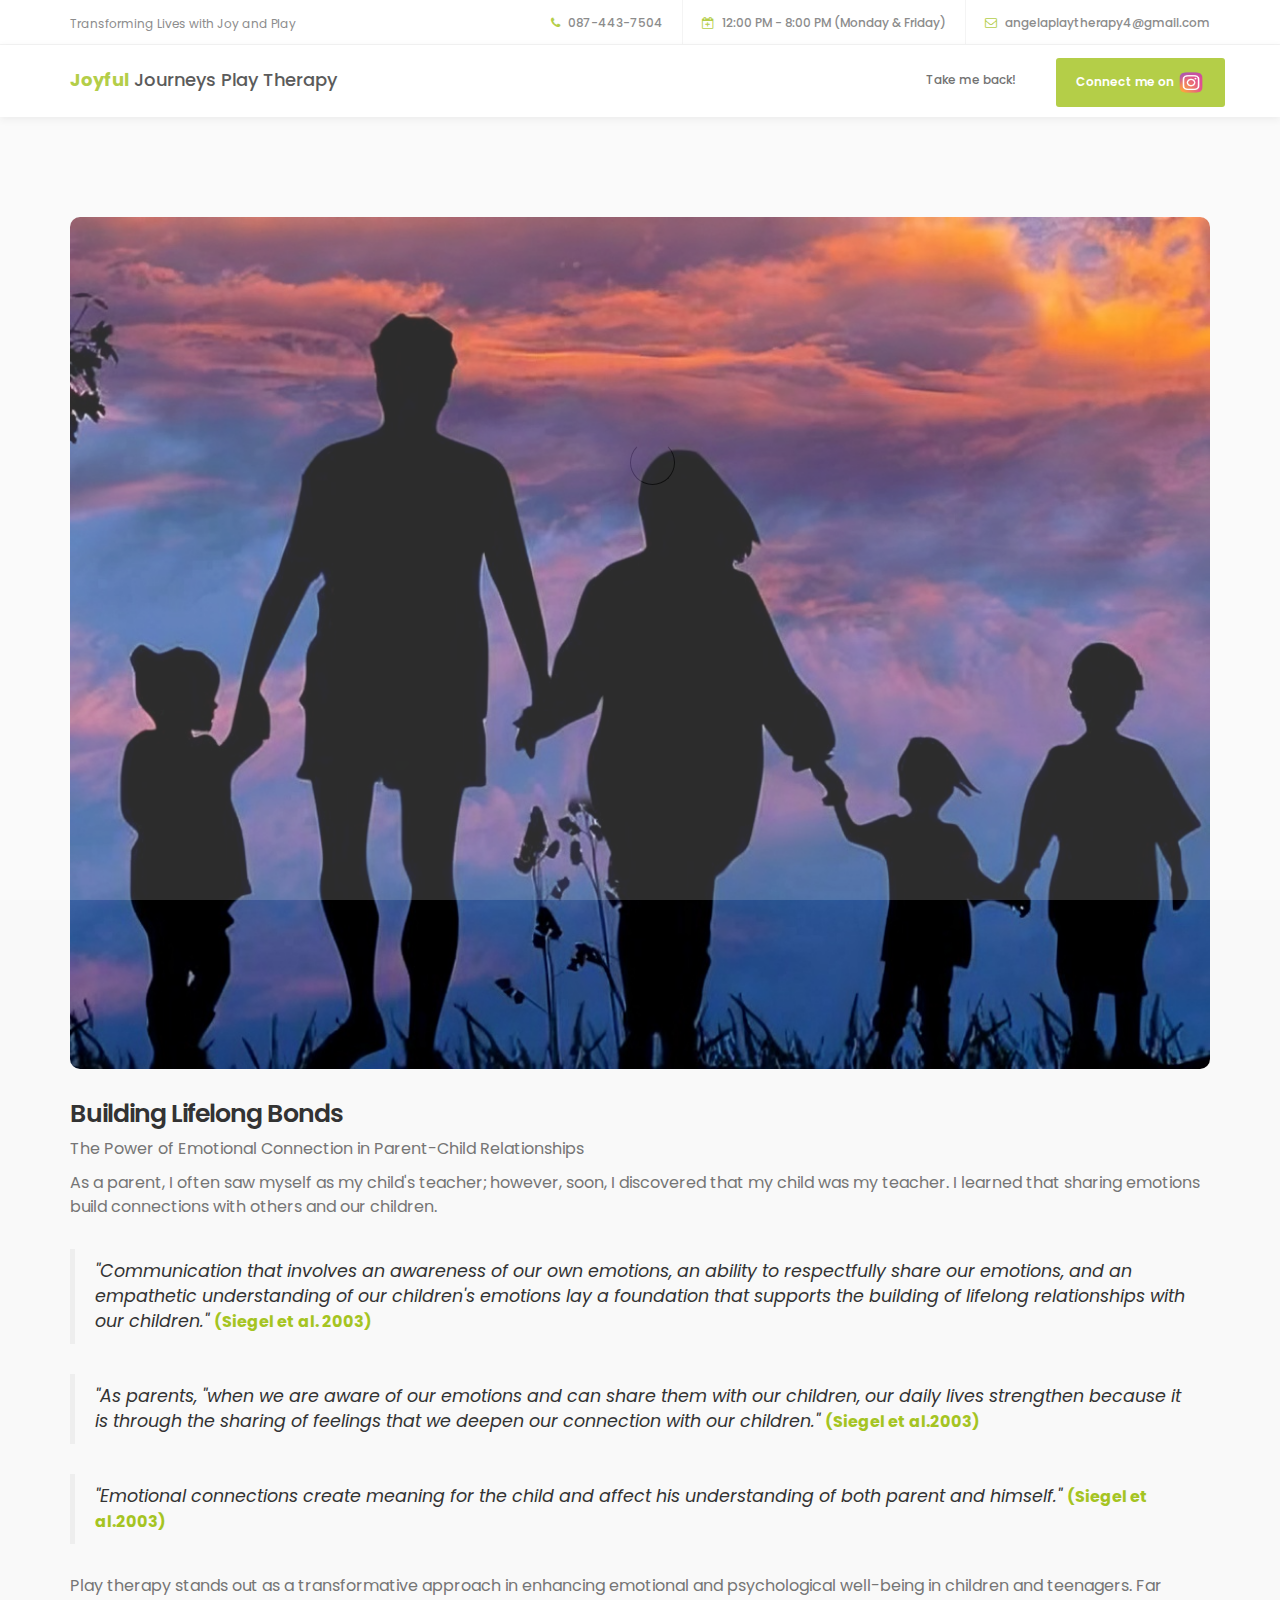
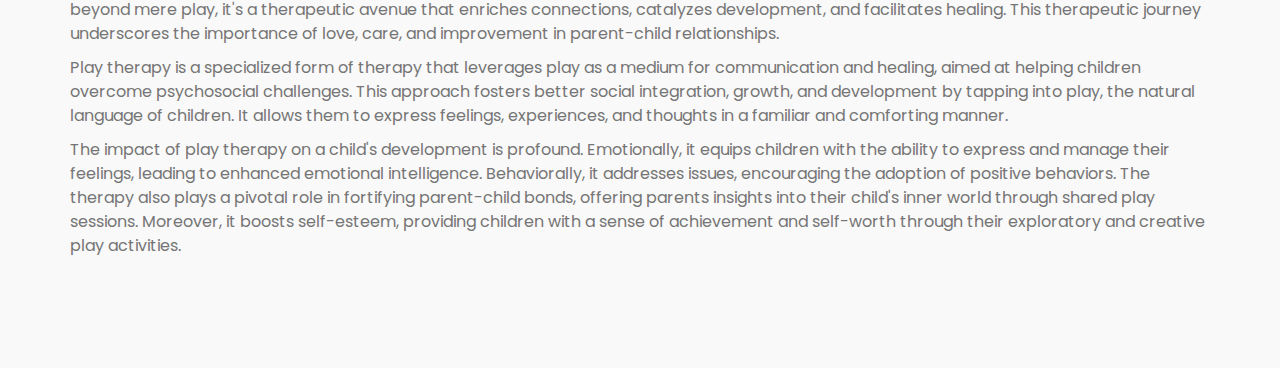
==== Building-Lifelong-Bonds.html @ b5adf76f "Update title and add Instagram link" ====
<!DOCTYPE html>
<html lang="en">

<head>

     <title>Joyful Journeys Play Therapy</title>
     <!--

Template 2098 Health

http://www.tooplate.com/view/2098-health

-->
     <meta charset="UTF-8">
     <meta http-equiv="X-UA-Compatible" content="IE=Edge">
     <meta name="description" content="">
     <meta name="keywords" content="">
     <meta name="author" content="Tooplate">
     <meta name="viewport" content="width=device-width, initial-scale=1, maximum-scale=1">

     <link rel="stylesheet" href="css/bootstrap.min.css">
     <link rel="stylesheet" href="css/magnific-popup.css">

     <link rel="stylesheet" href="css/font-awesome.min.css">
     <link rel="stylesheet" href="css/animate.css">

     <link rel="stylesheet" href="css/owl.carousel.css">
     <link rel="stylesheet" href="css/owl.theme.default.min.css">

     <!-- MAIN CSS -->
     <link rel="stylesheet" href="css/tooplate-style.css">

</head>

<body id="top" data-spy="scroll" data-target=".navbar-collapse" data-offset="50">

     <!-- PRE LOADER -->
     <section class="preloader">
          <div class="spinner">

               <span class="spinner-rotate"></span>

          </div>
     </section>


     <!-- HEADER -->
     <header>
          <div class="container">
               <div class="row">

                    <div class="col-md-4 col-sm-5">
                         <p>Transforming Lives with Joy and Play</p>
                    </div>

                    <div class="col-md-8 col-sm-7 text-align-right">
                         <span class="phone-icon"><i class="fa fa-phone"></i> 087-443-7504</span>
                         <span class="date-icon"><i class="fa fa-calendar-plus-o"></i> 12:00 PM - 8:00 PM
                              (Monday & Friday)</span>
                         <span class="email-icon"><i class="fa fa-envelope-o"></i> <a
                                   href="#">angelaplaytherapy4@gmail.com</a></span>
                    </div>

               </div>
          </div>
     </header>


     <!-- MENU -->
     <section class="navbar navbar-default navbar-static-top" role="navigation">
          <div class="container">

               <div class="navbar-header">
                    <button class="navbar-toggle" data-toggle="collapse" data-target=".navbar-collapse">
                         <span class="icon icon-bar"></span>
                         <span class="icon icon-bar"></span>
                         <span class="icon icon-bar"></span>
                    </button>

                    <!-- lOGO TEXT HERE -->
                    <a href="index.html" class="navbar-brand"><b style="color: #A5C422;">Joyful</b> Journeys Play
                         Therapy</a>
                    <!-- <img src="images/logo.png" alt="logo" style="width: 211px; height: 109px;"> -->
               </div>

               <!-- MENU LINKS -->
               <div class="collapse navbar-collapse">
                    <ul class="nav navbar-nav navbar-right">
                         <li><a href="./index.html" class="smoothScroll">Take me back!</a></li>
                         <li class="appointment-btn"><a href="https://www.instagram.com/angelafoldes4/"
                                   target="_blank">Connect me on <img src="./images/instagram.png"
                                        style="width: 28px; height: 25px;" /></a></li>
                    </ul>
               </div>

          </div>
     </section>



     <!-- NEWS DETAIL -->
     <section id="news-detail" data-stellar-background-ratio="0.5">
          <div class="container">
               <div class="row">

                    <div class="col-md-12 col-sm-12">
                         <!-- NEWS THUMB -->
                         <div class="news-detail-thumb">
                              <div class="news-image">
                                   <img src="images/family.jpeg" class="img-responsive" alt="">
                              </div>
                              <h3>Building Lifelong Bonds</h3>
                              <p style="font-size: 16px;">The Power of Emotional Connection in Parent-Child
                                   Relationships</p>
                              <p style="font-size: 16px;">As a parent, I often saw myself as my child's teacher;
                                   however, soon, I discovered that
                                   my child was my teacher.
                                   I learned that sharing emotions build connections with others and our children. </p>
                              <blockquote> <i>"Communication that involves an awareness of our own emotions, an ability
                                        to
                                        respectfully share our emotions, and an empathetic understanding of our
                                        children's
                                        emotions lay a foundation that supports the building of lifelong relationships
                                        with
                                        our children."</i> <b style="color: #A5C422; font-size: 16px;">(Siegel et al.
                                        2003)</b>
                              </blockquote>
                              <blockquote> <i>"As parents, "when we are aware of our emotions and can share them with
                                        our children, our daily lives strengthen because it is through the sharing of
                                        feelings that we deepen our connection with our children."</i> <b
                                        style="color: #A5C422; font-size: 16px;">(Siegel et al.2003)</b>
                              </blockquote>
                              <blockquote> <i>"Emotional connections create meaning for the child and affect his
                                        understanding of both parent and himself."</i> <b
                                        style="color: #A5C422; font-size: 16px;">(Siegel et al.2003)</b>
                              </blockquote>
                              <p style="font-size: 16px;">Play therapy stands out as a transformative approach in
                                   enhancing emotional and
                                   psychological well-being in children and teenagers. Far beyond mere play, it's a
                                   therapeutic avenue that enriches connections, catalyzes development, and facilitates
                                   healing. This therapeutic journey underscores the importance of love, care, and
                                   improvement in parent-child relationships.</p>
                              <p style="font-size: 16px;">

                                   Play therapy is a specialized form of therapy that leverages play as a medium for
                                   communication and healing, aimed at helping children overcome psychosocial
                                   challenges.
                                   This approach fosters better social integration, growth, and development by tapping
                                   into
                                   play, the natural language of children. It allows them to express feelings,
                                   experiences,
                                   and thoughts in a familiar and comforting manner.
                              </p>
                              <p style="font-size: 16px;">
                                   The impact of play therapy on a child's development is profound. Emotionally, it
                                   equips
                                   children with the ability to express and manage their feelings, leading to enhanced
                                   emotional intelligence. Behaviorally, it addresses issues, encouraging the adoption
                                   of
                                   positive behaviors. The therapy also plays a pivotal role in fortifying parent-child
                                   bonds, offering parents insights into their child's inner world through shared play
                                   sessions. Moreover, it boosts self-esteem, providing children with a sense of
                                   achievement
                                   and self-worth through their exploratory and creative play activities.
                              </p>
                              <!-- <div class="news-social-share">
                                   <h4>Share this article</h4>
                                   <a href="#" class="btn btn-primary"><i class="fa fa-facebook"></i>Facebook</a>
                                   <a href="#" class="btn btn-success"><i class="fa fa-twitter"></i>Twitter</a>
                                   <a href="#" class="btn btn-danger"><i class="fa fa-google-plus"></i>Google+</a>
                              </div> -->
                         </div>
                    </div>


               </div>
          </div>
     </section>





     <!-- SCRIPTS -->
     <script src="js/jquery.js"></script>
     <script src="js/bootstrap.min.js"></script>
     <script src="js/jquery.sticky.js"></script>
     <script src="js/jquery.stellar.min.js"></script>
     <script src="js/jquery.magnific-popup.min.js"></script>
     <script src="js/magnific-popup-options.js"></script>
     <script src="js/wow.min.js"></script>
     <script src="js/smoothscroll.js"></script>
     <script src="js/owl.carousel.min.js"></script>
     <script src="js/custom.js"></script>

</body>

</html>
---- css/tooplate-style.css ----
/*

Template 2098 Health

http://www.tooplate.com/view/2098-health

*/

  @import url('https://fonts.googleapis.com/css?family=Poppins:400,500,600');

  body {
    background: #ffffff;
    font-family: 'Poppins', sans-serif;
    overflow-x: hidden;
  }


  /*---------------------------------------
     TYPOGRAPHY              
  -----------------------------------------*/

  h1,h2,h3,h4,h5,h6 {
    font-weight: 600;
    line-height: inherit;
  }

  h1,h2,h3,h4 {
    letter-spacing: -1px;
  }

  h5 {
    font-weight: 500;
  }

  h1 {
    color: #252525;
    font-size: 5em;
  }

  h2 {
    color: #272727;
    font-size: 3em;
    padding-bottom: 10px;
  }

  h3 {
    font-size: 1.8em;
    line-height: 1.2em;
    margin-bottom: 0;
  }

  h4 {
    color: #454545;
    font-size: 1.8em;
    padding-bottom: 2px;
  }

  h6 {
    letter-spacing: 0;
    font-weight: normal;
  }

  p {
    color: #757575;
    font-size: 14px;
    font-weight: normal;
    line-height: 24px;
  }


  /*---------------------------------------
     GENERAL               
  -----------------------------------------*/

  html{
    -webkit-font-smoothing: antialiased;
  }

  a {
    color: #252525;
    -webkit-transition: 0.5s;
    transition: 0.5s;
    text-decoration: none !important;
  }

  a:hover, a:active, a:focus {
    color: #a5c422;
    outline: none;
  }

  ::-webkit-scrollbar{
    width: 8px;
    height: 8px;
  }

  ::-webkit-scrollbar-thumb {
    cursor: pointer;
    background: #000000;
  }

  .section-title {
    padding-bottom: 20px;
  }

  .section-title h2 {
    margin-top: 0;
  }

  .section-btn {
    background: #a5c422;
    border: 0;
    border-radius: 3px;
    color: #ffffff;
    font-size: inherit;
    font-weight: 500;
    padding: 14px 20px;
    transition: transform 0.1s ease-in;
    transform: translateX(0);
  }

  .section-btn:hover {
    transform: translateY(-5px);
  }

  .text-align-right {
    text-align: right;
  }

  .text-align-center {
    text-align: center;
  }

  .border-top {
    border-top: 1px solid #f2f2f2;
    margin-top: 4em;
    padding-top: 2.5em;
  }

  .btn-gray {
    background: #393939;
  }

  .btn-blue {
    background: #4267b2;
  }

  .news-thumb {
    background: #ffffff;
    border-radius: 10px;
  }
  .news-thumb img {
    border-radius: 10px 10px 0 0;
  }

  .news-info {
    padding: 30px;
    text-align: left;
  }
  .news-info span {
    display: block;
    letter-spacing: 0.5px;
  }
  .news-info h3 {
    margin-top: 10px;
    margin-bottom: 10px;
  }

  .author {
    border-top: 1px solid #f0f0f0;
    padding-top: 1.5em;
    margin-top: 2em;
  }
  .author img,
  .author .author-info {
    display: inline-block;
    vertical-align: top;
  }
  .author-info h5 {
    margin-bottom: 0;
  }
  .author img {
    border-radius: 100%;
    width: 50px;
    height: 50px;
    margin-right: 10px;
  }


  #about, #team, #news,
  #news-detail {
    position: relative;
    padding-top: 100px;
    padding-bottom: 100px;
  }

  #news, #service {
    text-align: center;
  }

  #google-map {
    line-height: 0;
    margin: 0;
    padding: 0;
  }


  /*---------------------------------------
       PRE LOADER              
  -----------------------------------------*/

  .preloader {
    position: fixed;
    top: 0;
    left: 0;
    width: 100%;
    height: 100%;
    z-index: 99999;
    display: flex;
    flex-flow: row nowrap;
    justify-content: center;
    align-items: center;
    background: none repeat scroll 0 0 #ffffff;
  }

  .spinner {
    border: 1px solid transparent;
    border-radius: 3px;
    position: relative;
  }

  .spinner:before {
    content: '';
    box-sizing: border-box;
    position: absolute;
    top: 50%;
    left: 50%;
    width: 45px;
    height: 45px;
    margin-top: -10px;
    margin-left: -10px;
    border-radius: 50%;
    border: 1px solid #575757;
    border-top-color: #ffffff;
    animation: spinner .9s linear infinite;
  }

  @-webkit-@keyframes spinner {
    to {transform: rotate(360deg);}
  }

  @keyframes spinner {
    to {transform: rotate(360deg);}
  }



  /*---------------------------------------
      MENU              
  -----------------------------------------*/

  header {
    background: #ffffff;
    border-bottom: 1px solid #f2f2f2;
    display: flex;
    height: 45px;
  }

  header .col-md-8 {
    padding-right: 0;
  }

  header p,
  header span {
    font-size: 12px;
    line-height: 24px;
    padding-top: 12px;
  }

  header a,
  header span {
    color: #747474;
  }

  header span {
    font-weight: 500;
    display: inline-block;
    padding: 11px 15px;
  }

  header span.date-icon {
    border-left: 1px solid #f2f2f2;
    border-right: 1px solid #f2f2f2;
    padding-right: 19px;
    padding-left: 19px;
  }

  header span i {
    color: #a5c422;
    margin-right: 5px;
  }



  /*---------------------------------------
      MENU              
  -----------------------------------------*/

  .navbar-default {
    background: #ffffff;
    box-shadow: 0 2px 8px rgba(0,0,0,.075);
    border: none;
    margin-bottom: 0;
    padding: 10px;
  }

  .navbar-default .navbar-brand {
    color: #393939;
    font-weight: 500;
  }

  .navbar-default .navbar-brand .fa {
    color: #a5c422;
  }

  .navbar-default .navbar-nav li.appointment-btn {
    margin: 3px 0 0 20px;
  }

  .navbar-default .navbar-nav li.appointment-btn a {
    background: #a5c422;
    border-radius: 3px;
    color: #ffffff;
    font-weight: 600;
    padding-top: 12px;
    padding-bottom: 12px;
  }

  .navbar-default .navbar-nav li.appointment-btn a:hover {
    background: #4267b2;
    color: #ffffff !important;
  }

  .navbar-default .navbar-nav li a {
    color: #555555;
    font-size: 12px;
    font-weight: 500;
    padding-right: 20px;
    padding-left: 20px;
    -webkit-transition: all ease-in-out 0.4s;
    transition: all ease-in-out 0.4s;
  }

  .navbar-default .navbar-nav > li a:hover {
    color: #393939 !important;
  }

  .navbar-default .navbar-nav > li > a:hover,
  .navbar-default .navbar-nav > li > a:focus {
    color: #555555;
    background-color: transparent;
  }

  .navbar-default .navbar-nav > .active > a,
  .navbar-default .navbar-nav > .active > a:hover,
  .navbar-default .navbar-nav > .active > a:focus {
    color: #393939;
    background-color: transparent;
  }

  .navbar-default .navbar-toggle {
    border: none;
    padding-top: 10px;
  }

  .navbar-default .navbar-toggle .icon-bar {
    background: #393939;
    border-color: transparent;
  }

  .navbar-default .navbar-toggle:hover,
  .navbar-default .navbar-toggle:focus { 
    background-color: transparent;
  }



  /*---------------------------------------
      HOME              
  -----------------------------------------*/

  #home h1 {
    color: #ffffff;
    padding-bottom: 10px;
    margin-top: 0;
  }

  #home h3 {
    color: #ffffff;
    font-size: 14px;
    font-weight: normal;
    line-height: inherit;
    letter-spacing: 3px;
    text-transform: uppercase;
    margin: 0;
  }

  .slider .container {
    width: 100%;
  }

  .slider .owl-dots {
      position: absolute;
      top: 575px;
      width: 100%;
      justify-content: center;
  }

  .owl-theme .owl-dots .owl-dot span {
    width: 8px;
    height: 8px;
    margin: 5px 7px;
    border: 2px solid #d9d9d9;
    background: transparent;
    display: block;
    -webkit-backface-visibility: visible;
    transition: opacity 200ms ease;
    border-radius: 30px;
  }

  .owl-theme .owl-dots .owl-dot.active span, .owl-theme .owl-dots .owl-dot:hover span {
    background-color: #ffffff;
    border-color: transparent;
  }

  .slider .caption {
    display: flex;
    justify-content: center;
    flex-direction: column;
    text-align: center;
    background-color: rgba(20,20,20,0.2);
    height: 100%;
    color: #fff;
    cursor: e-resize;
  }

  .slider .item {
    background-position: inherit;
    background-repeat: no-repeat;
    background-attachment: local;
    background-size: cover;
    height: 650px;
  }

  .slider .item-first {
    background-image: url(../images/slider1.jpg);
  }

  .slider .item-second {
    background-image: url(../images/slider2.jpg);
  }

  .slider .item-third {
    background-image: url(../images/slider3.jpg);
  }


  /*---------------------------------------
      ABOUT              
  -----------------------------------------*/

  #about {
    background: url('../images/about-bg.jpg') no-repeat top center;
    background-size: cover;
    padding-top: 150px;
    padding-bottom: 150px;
  }

  #referral {
    padding-top: 150px;
    padding-bottom: 150px;
  }

  .profile img,
  .profile figcaption {
    display: inline-block;
    vertical-align: top;
    margin-top: 1em;
  }
  .profile img {
    border-radius: 100%;
    width: 65px;
    height: 65px;
    margin-right: 1em;
  }
  .profile figcaption h3 {
    margin-top: 0;
  }

  #about h6 {
    color: #858585;
    margin: 0;
  }



  /*---------------------------------------
      TEAM MEMBERS              
  -----------------------------------------*/

  .team-thumb {
    background-color: #f9f9f9;
    border-radius: 0 0 10px 10px;
    position: relative;
    overflow: hidden;
    cursor: pointer;
  }

  .team-info {
    padding: 20px 30px 0 30px;
  }

  .team-contact-info {
    border-top: 1px solid #e9e9e9;
    padding-top: 1.2em;
    margin-top: 1.5em;
  }

  .team-contact-info .fa {
    margin-right: 5px;
    display: inline-block;
  }

  .team-contact-info p {
    margin-bottom: 2px;
  }

  .team-contact-info a {
    color: #757575;
  }

  .team-thumb .social-icon li {
    font-weight: 500;
  }

  .team-thumb .social-icon li a {
    background: #ffffff;
    border-radius: 100%;
    font-size: 20px;
    width: 50px;
    height: 50px;
    line-height: 50px;
    margin: 0 2px 0 2px;
  }

  .team-thumb .social-icon {
    opacity: 0;
    transform: translateY(100%);
    transition: 0.5s 0.2s;
    text-align: center;
    position: relative;
    top: 0;
  }

  .team-thumb:hover .social-icon {
    opacity: 1;
    transition-delay: 0.3s;
    transform: translateY(0px);
    top: -22em;
  }



  /*---------------------------------------
     SERVICE              
  -----------------------------------------*/

  #service {
    background: #a5c422;
  }

  #service h2,
  #service h4 {
    color: #ffffff;
  }

  #service p {
    color: #d9d9d9;
  }

  #service .service-thumb {
    padding: 0 22px;
  }

  #service .fa {
    font-size: 50px;
    margin-bottom: 10px;
    background: #ffffff;
    color: #a5c422;
    width: 120px;
    height: 120px;
    line-height: 120px;
    border-radius: 100%;
  }


  /*---------------------------------------
      NEWS             
  -----------------------------------------*/

  #news, #news-detail {
    background: #f9f9f9;
  }

  #news-detail blockquote {
    margin: 30px 0;
  }

  .news-detail-thumb .news-image img {
    border-radius: 10px;
  }

  .news-detail-thumb h3 {
    margin-bottom: 8px;
  }

  .news-image {
    margin-bottom: 30px;
    position: relative;
  }

  .news-image img {
    width: 100%;
  }

  .news-detail-thumb ul {
    margin: 32px 12px 22px 0px;
  }

  .news-detail-thumb ul li {
    list-style: circle;
    font-weight: normal;
    padding: 6px 12px 6px 0px;
  }

  .news-sidebar {
    margin-top: 16px;
  }

  .news-social-share {
    text-align: center;
    padding-top: 22px;
  }

  .news-social-share .btn {
    border-radius: 100px;
    border: none;
    font-size: 10px;
    font-weight: 600;
    margin: 2px 6px;
    padding: 8px 14px;
  }

  .news-social-share .btn-primary {
    background: #3b5998;
  }

  .news-social-share .btn-success {
    background: #1da1f2;
  }

  .news-social-share .btn-danger {
    background: #dd4b39;
  }

  .news-social-share a .fa {
    padding-right: 4px;
  }

  .recent-post {
    padding-top: 2px;
    padding-bottom: 18px;
  }

  .recent-post .media img {
    border-radius: 100%;
    width: 80px;
    height: 80px;
    margin-right: 5px;
  }

  .recent-post .media-heading {
    font-size: 16px;
    font-weight: 500;
    line-height: inherit;
    margin-top: 5px;
  }

  .news-categories {
    margin-top: 8px;
  }

  .news-categories li a {
    color: #2b2b2b;
  }

  .news-ads {
    background: #ffffff;
    border-right: 4px solid #2b2b2b;
    padding: 42px;
    text-align: center;
    margin: 26px 0 26px 0;
  }

  .news-ads.sidebar-ads {
    border-left: 4px solid #2b2b2b;
    border-right: 0px;
  }

  .news-ads h4 {
    font-size: 18px;
  }

  .news-tags h4 {
    padding-bottom: 6px;
  }

  .news-categories li,
  .news-tags li {
    list-style: none;
    display: inline-block;
    margin: 4px;
  }

  .news-tags li a {
    background: #393939;
    border-radius: 50px;
    color: #ffffff;
    display: inline-block;
    font-size: 12px;
    font-weight: 500;
    text-decoration: none;
    float: left;
    min-width: 30px;
    padding: 6px 12px;
    -webkit-transition: all ease-in-out 0.4s;
    transition: all ease-in-out 0.4s;
  }

  .news-tags li a:hover {
    background: #4267b2;
  }



  /*---------------------------------------
      APPOINTMENT             
  -----------------------------------------*/

  #appointment {
    padding-top: 100px;
  }

  #appointment label {
    color: #393939;
    font-weight: 500;
  }

  #appointment .form-control {
    background: #f9f9f9;
    border: none;
    border-radius: 3px;
    box-shadow: none;
    font-size: 14px;
    font-weight: normal;
    margin-bottom: 15px;
    transition: all ease-in-out 0.4s;
  }

  #appointment input,
  #appointment select {
    height: 45px;
  }

  #appointment button#cf-submit {
    background: #a5c422;
    color: #ffffff;
    font-weight: 600;
    height: 55px;
  }

  #appointment button#cf-submit:hover {
    background: #393939;
    color: #ffffff;
  }


  /*---------------------------------------
     FOOTER              
  -----------------------------------------*/

  footer {
    padding-top: 80px;
    padding-bottom: 40px;
  }

  footer h4 {
    padding-bottom: 5px;
  }

  footer a {
    color: #757575;
  }

  footer a:hover {
    color: #4267b2;
  }

  .contact-info {
    padding-top: 10px;
  }

  .contact-info .fa {
    background: #393939;
    border-radius: 100%;
    color: #ffffff;
    font-size: 15px;
    width: 35px;
    height: 35px;
    line-height: 35px;
    text-align: center;
    margin-right: 5px;
    margin-bottom: 2px;
  }

  .latest-stories {
    margin-bottom: 20px;
  }

  .stories-image,
  .stories-info {
    display: inline-block;
    vertical-align: top;
  }

  .stories-image img {
    border-radius: 100%;
    width: 65px;
    height: 65px;
  }

  .stories-info {
    margin-left: 15px;
  }

  .stories-info h5 {
    margin-bottom: 2px;
  }

  .stories-info span {
    color: #858585;
    font-size: 12px;
  }

  .opening-hours p {
    line-height: 18px;
  }

  .opening-hours span {
    font-weight: 500;
    display: inline-block;
    padding-left: 10px;
  }

  .copyright-text p,
  .footer-link a {
    color: #858585;
    font-size: 12px;
    font-weight: 500;
  }

  .footer-link a {
    font-size: 12px;
    display: inline-block;
    padding: 0 10px;
    margin-top: 4px;
  }

  .angle-up-btn {
    position: relative;
    bottom: 4em;
    display: block;
  }

  .angle-up-btn a {
    background: #ffffff;
    border: 1px solid #f2f2f2;
    border-radius: 3px;
    font-size: 20px;
    color: #393939;
    display: inline-block;
    text-align: center;
    width: 40px;
    height: 40px;
    line-height: 38px;
    transition: transform 0.1s ease-in;
    transform: translateX(0);
  }

  .angle-up-btn a:hover {
    background: #4267b2;
    color: #ffffff;
    transform: translateY(-5px);
  }


  /*---------------------------------------
     SOCIAL ICON              
  -----------------------------------------*/

  .social-icon {
    position: relative;
    padding: 0;
    margin: 0;
  }

  .social-icon li {
    display: inline-block;
    list-style: none;
  }

  .social-icon li a {
    border-radius: 100px;
    color: #464646;
    font-size: 15px;
    width: 35px;
    height: 35px;
    line-height: 35px;
    text-decoration: none;
    text-align: center;
    transition: all 0.4s ease-in-out;
    position: relative;
  }

  .social-icon li a:hover {
    background: #4267b2;
    color: #ffffff;
  }


  /*---------------------------------------
     RESPONSIVE STYLES              
  -----------------------------------------*/

  @media only screen and (max-width: 1200px) {
    h1 {
      font-size: 4em;
    }
    h2 {
      font-size: 2.5em;
    }
    h3 {
      font-size: 1.5em;
    }

    header {
      height: inherit;
    }
    header span.date-icon {
      border: 0;
      padding-right: 0;
      padding-left: 0;
    }
    header span.email-icon {
      padding-top: 0;
    }

    .navbar-default .navbar-nav li a {
      padding-right: 15px;
      padding-left: 15px;
    }
  }

  @media only screen and (max-width: 992px) {
    .slider .item {
      background-position: center;
    }

    header {
      padding-bottom: 10px;
    }
    header .text-align-right {
      text-align: left;
    }
    header span {
      padding-top: 0;
      padding-left: 0;
      padding-bottom: 0;
    }
  }

  @media only screen and (max-width: 767px) {
    .navbar-default .navbar-collapse, .navbar-default .navbar-form {
      border-color: transparent;
    }
    .navbar-default .navbar-nav li.appointment-btn {
      margin-left: 15px;
    }
    .navbar-default .navbar-nav li a {
      display: inline-block;
      padding-top: 8px;
      padding-bottom: 8px;
    }

    .news-sidebar {
      margin-top: 2em;
    }

    #appointment-form {
      padding-top: 4em;
      padding-bottom: 4em;
    }

    footer {
      padding-top: 60px;
      padding-bottom: 0;
    }
    .footer-thumb {
      padding-bottom: 10px;
    }

    .border-top {
      text-align: center;
    }

    .copyright-text {
      margin-top: 10px;
    }

    .angle-up-btn {
      bottom: 10em;
    }
  }

  @media only screen and (max-width: 639px) {
    h1 {
      font-size: 3em;
      line-height: 1.2em;
    }
    h2 {
      font-size: 2.1em;
    }
    h4 {
      font-size: 1.4em;
    }

    #home h3 {
      font-size: 11px;
      letter-spacing: 1px;
    }

  }
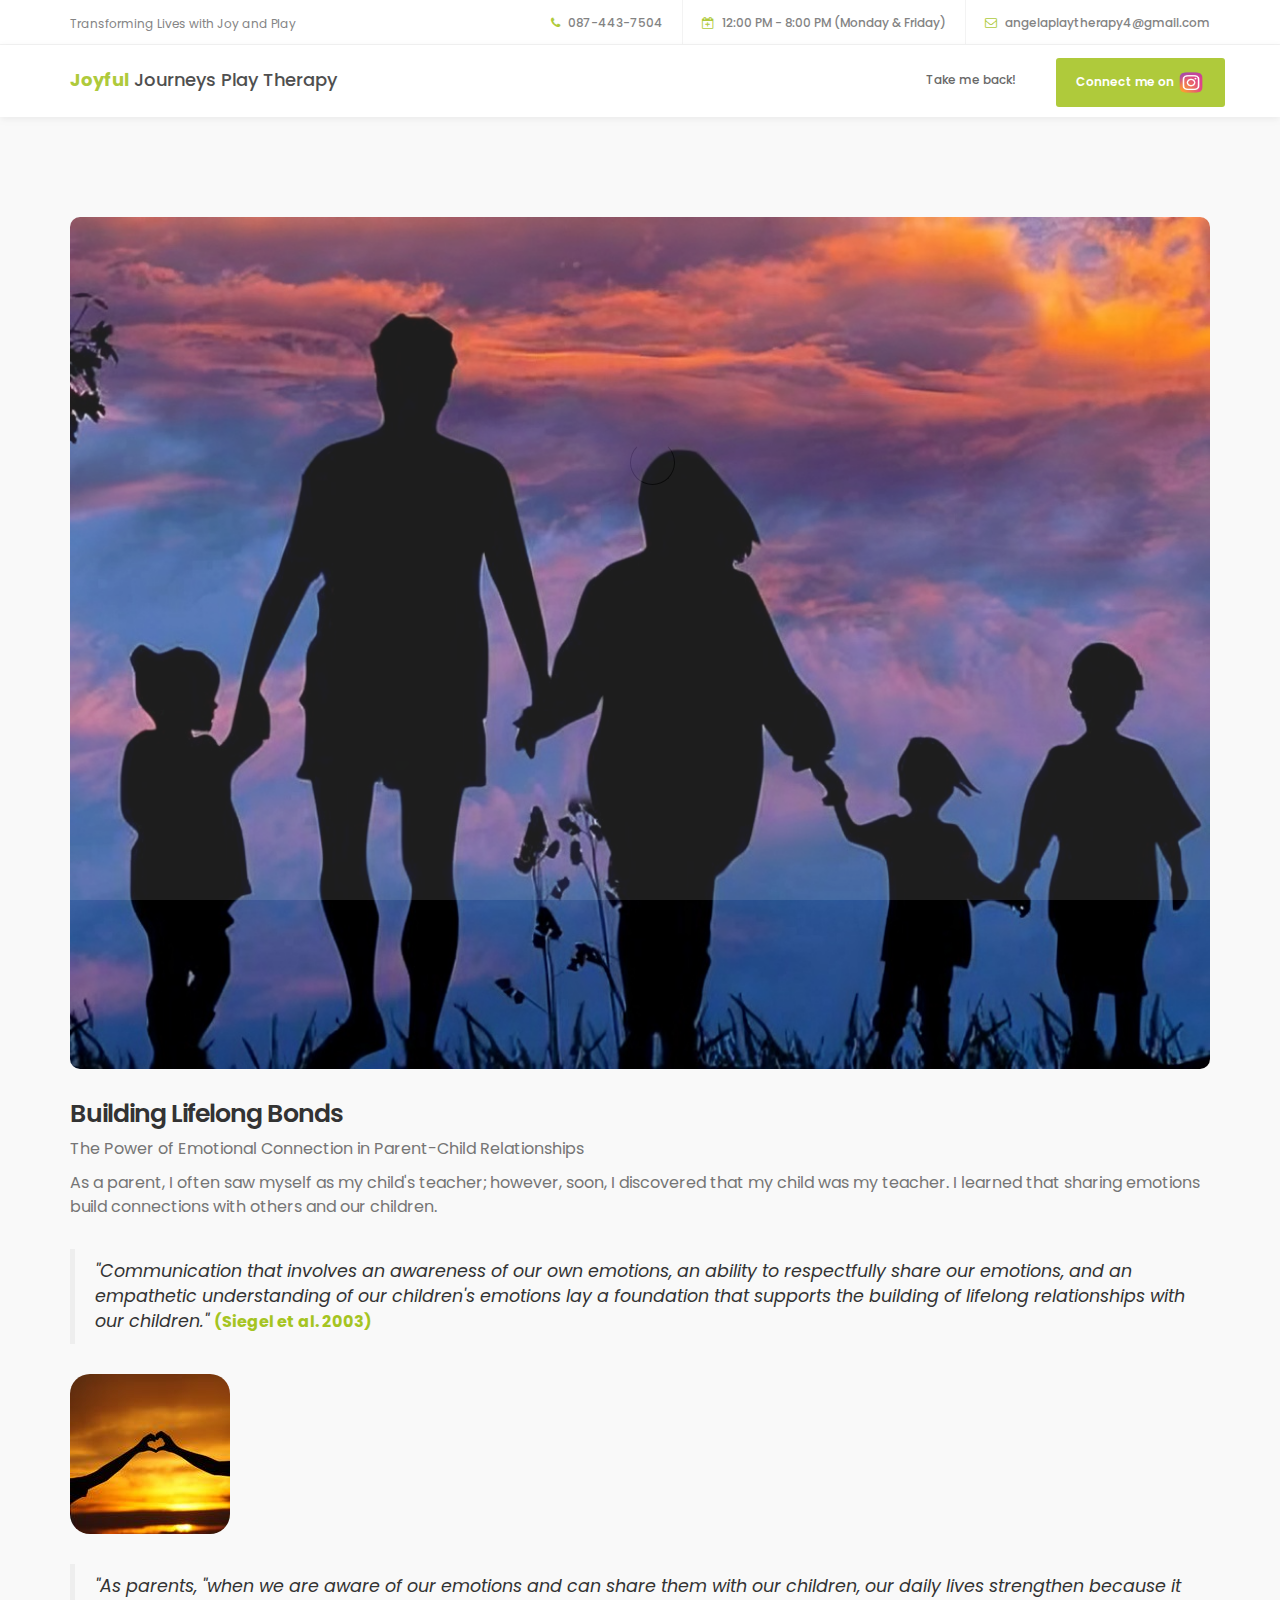
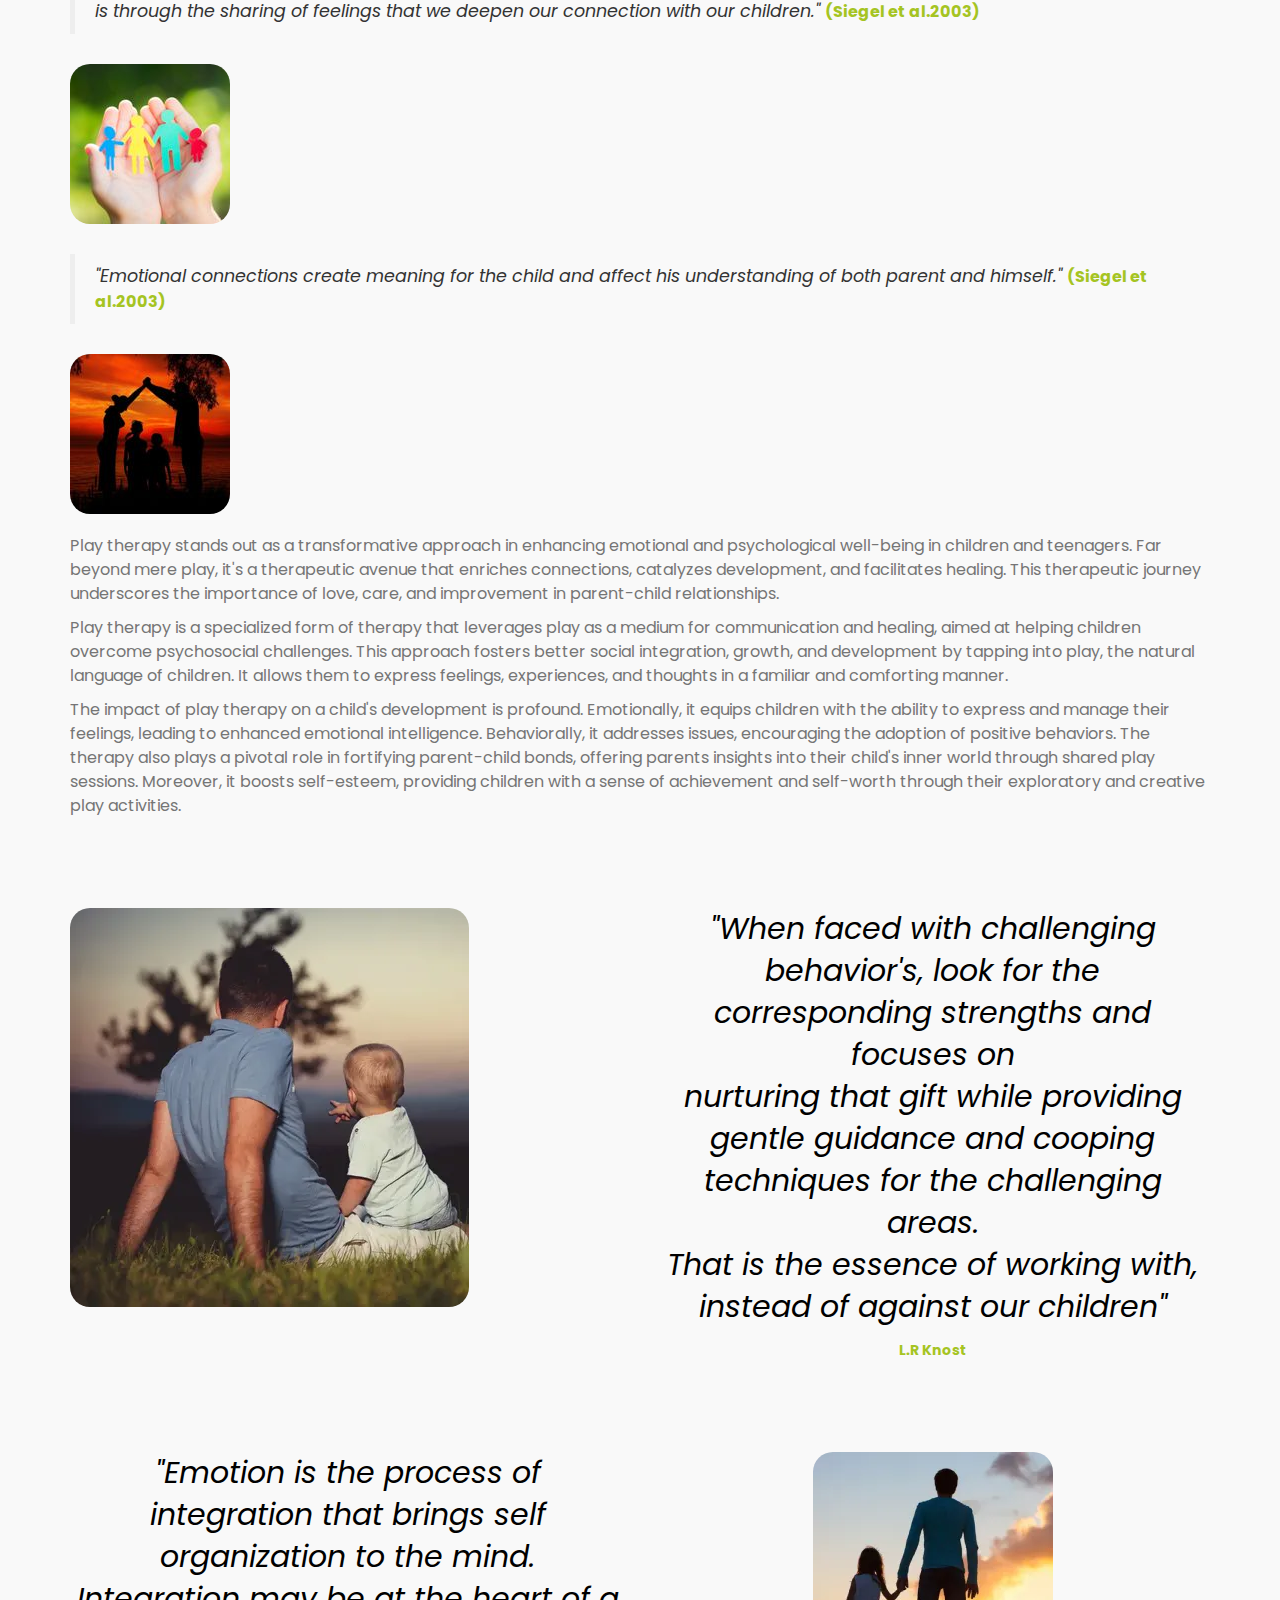
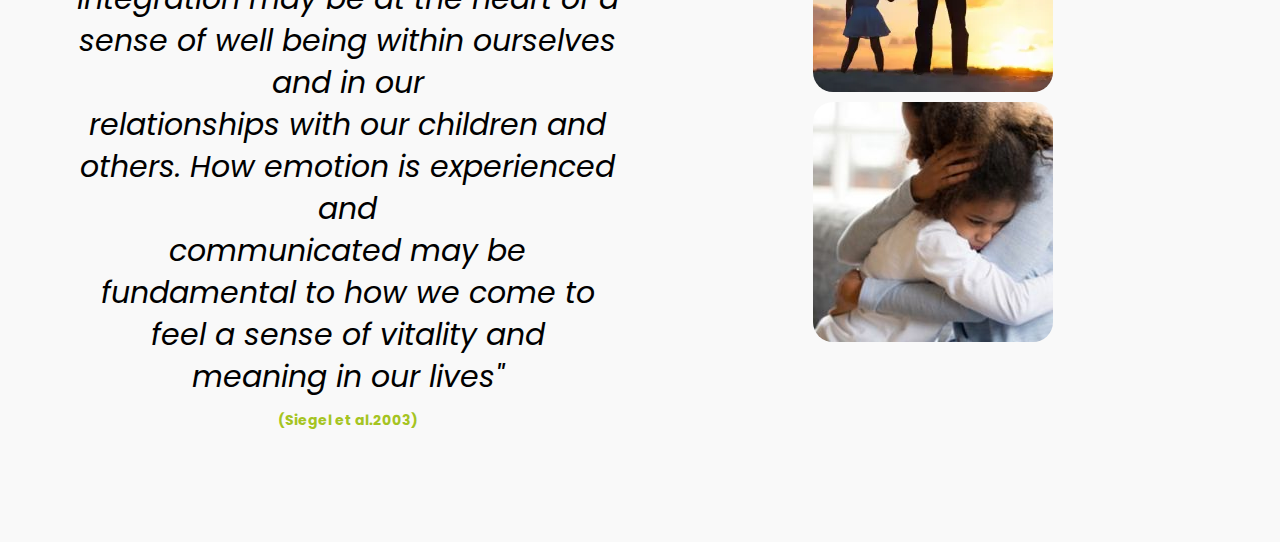
==== commit 20e4071b: "Add background color and images to education section" ====
--- a/Building-Lifelong-Bonds.html
+++ b/Building-Lifelong-Bonds.html
@@ -125,16 +125,22 @@
                                         our children."</i> <b style="color: #A5C422; font-size: 16px;">(Siegel et al.
                                         2003)</b>
                               </blockquote>
+                              <img src="./images/love.jpeg" style="border-radius: 20px;" />
+
                               <blockquote> <i>"As parents, "when we are aware of our emotions and can share them with
                                         our children, our daily lives strengthen because it is through the sharing of
                                         feelings that we deepen our connection with our children."</i> <b
                                         style="color: #A5C422; font-size: 16px;">(Siegel et al.2003)</b>
                               </blockquote>
+                              <img src="./images/hands.jpeg" style="border-radius: 20px;" />
                               <blockquote> <i>"Emotional connections create meaning for the child and affect his
                                         understanding of both parent and himself."</i> <b
                                         style="color: #A5C422; font-size: 16px;">(Siegel et al.2003)</b>
                               </blockquote>
-                              <p style="font-size: 16px;">Play therapy stands out as a transformative approach in
+                              <img src="./images/parents.jpeg" style="border-radius: 20px;" />
+
+                              <p style="font-size: 16px; margin-top: 20px;">Play therapy stands out as a transformative
+                                   approach in
                                    enhancing emotional and
                                    psychological well-being in children and teenagers. Far beyond mere play, it's a
                                    therapeutic avenue that enriches connections, catalyzes development, and facilitates
@@ -163,17 +169,65 @@
                                    achievement
                                    and self-worth through their exploratory and creative play activities.
                               </p>
-                              <!-- <div class="news-social-share">
-                                   <h4>Share this article</h4>
-                                   <a href="#" class="btn btn-primary"><i class="fa fa-facebook"></i>Facebook</a>
-                                   <a href="#" class="btn btn-success"><i class="fa fa-twitter"></i>Twitter</a>
-                                   <a href="#" class="btn btn-danger"><i class="fa fa-google-plus"></i>Google+</a>
-                              </div> -->
                          </div>
                     </div>
 
 
                </div>
+
+               <div class="row" style="margin-top: 80px;">
+                    <div class="col-md-6 col-sm-12">
+                         <img style="border-radius: 20px;" src="./images/baby.webp" />
+                    </div>
+                    <div class="col-md-6 col-sm-12">
+                         <p style="font-size: 30px; line-height: 42px; text-align: center; color: black;">
+                              <i> "When faced with challenging behavior's, look for the corresponding strengths and
+                                   focuses
+                                   on
+                                   <br>
+                                   nurturing that gift while providing gentle guidance and cooping techniques for the
+                                   challenging
+                                   areas.<br>
+
+                                   That is the essence of working with, instead of against our children"<br>
+                              </i>
+                         </p>
+                         <p style="text-align: center;"> <b style="color: #A5C422; text-align: center;"> L.R Knost</b>
+                         </p>
+
+                    </div>
+               </div>
+
+               <div class="row" style="margin-top: 80px;">
+                    <div class="col-md-6 col-sm-12">
+                         <p style="font-size: 30px; line-height: 42px; text-align: center; color: black;">
+                              <i>
+                                   "Emotion is the process of integration that brings self organization to the mind.<br>
+                                   Integration may be at the heart of a sense of well being within ourselves and in
+                                   our<br>
+                                   relationships with our children and others. How emotion is experienced and<br>
+                                   communicated may be fundamental to how we come to feel a sense of vitality and<br>
+                                   meaning in our lives"
+                              </i>
+                         </p>
+                         <p style="text-align: center;"> <b style="color: #A5C422; text-align: center;"> (Siegel et
+                                   al.2003)</b>
+                         </p>
+
+                    </div>
+                    <div class="col-md-6 col-sm-12">
+                         <div class="row">
+                              <div class="col-12" style="text-align: center;">
+                                   <img style="border-radius: 20px;" src="./images/holding_hand.webp" />
+                              </div>
+                              <div class="col-12" style="text-align: center; margin-top: 10px;">
+                                   <img style="border-radius: 20px;" src="./images/hugging.jpeg" />
+                              </div>
+                         </div>
+                    </div>
+
+               </div>
+
           </div>
      </section>
 
--- a/css/tooplate-style.css
+++ b/css/tooplate-style.css
@@ -1060,3 +1060,11 @@
 
   }
 
+
+  #education {
+    background: #f9f9f9;
+  }
+
+  #poem {
+    background: #f9f9f9;
+  }
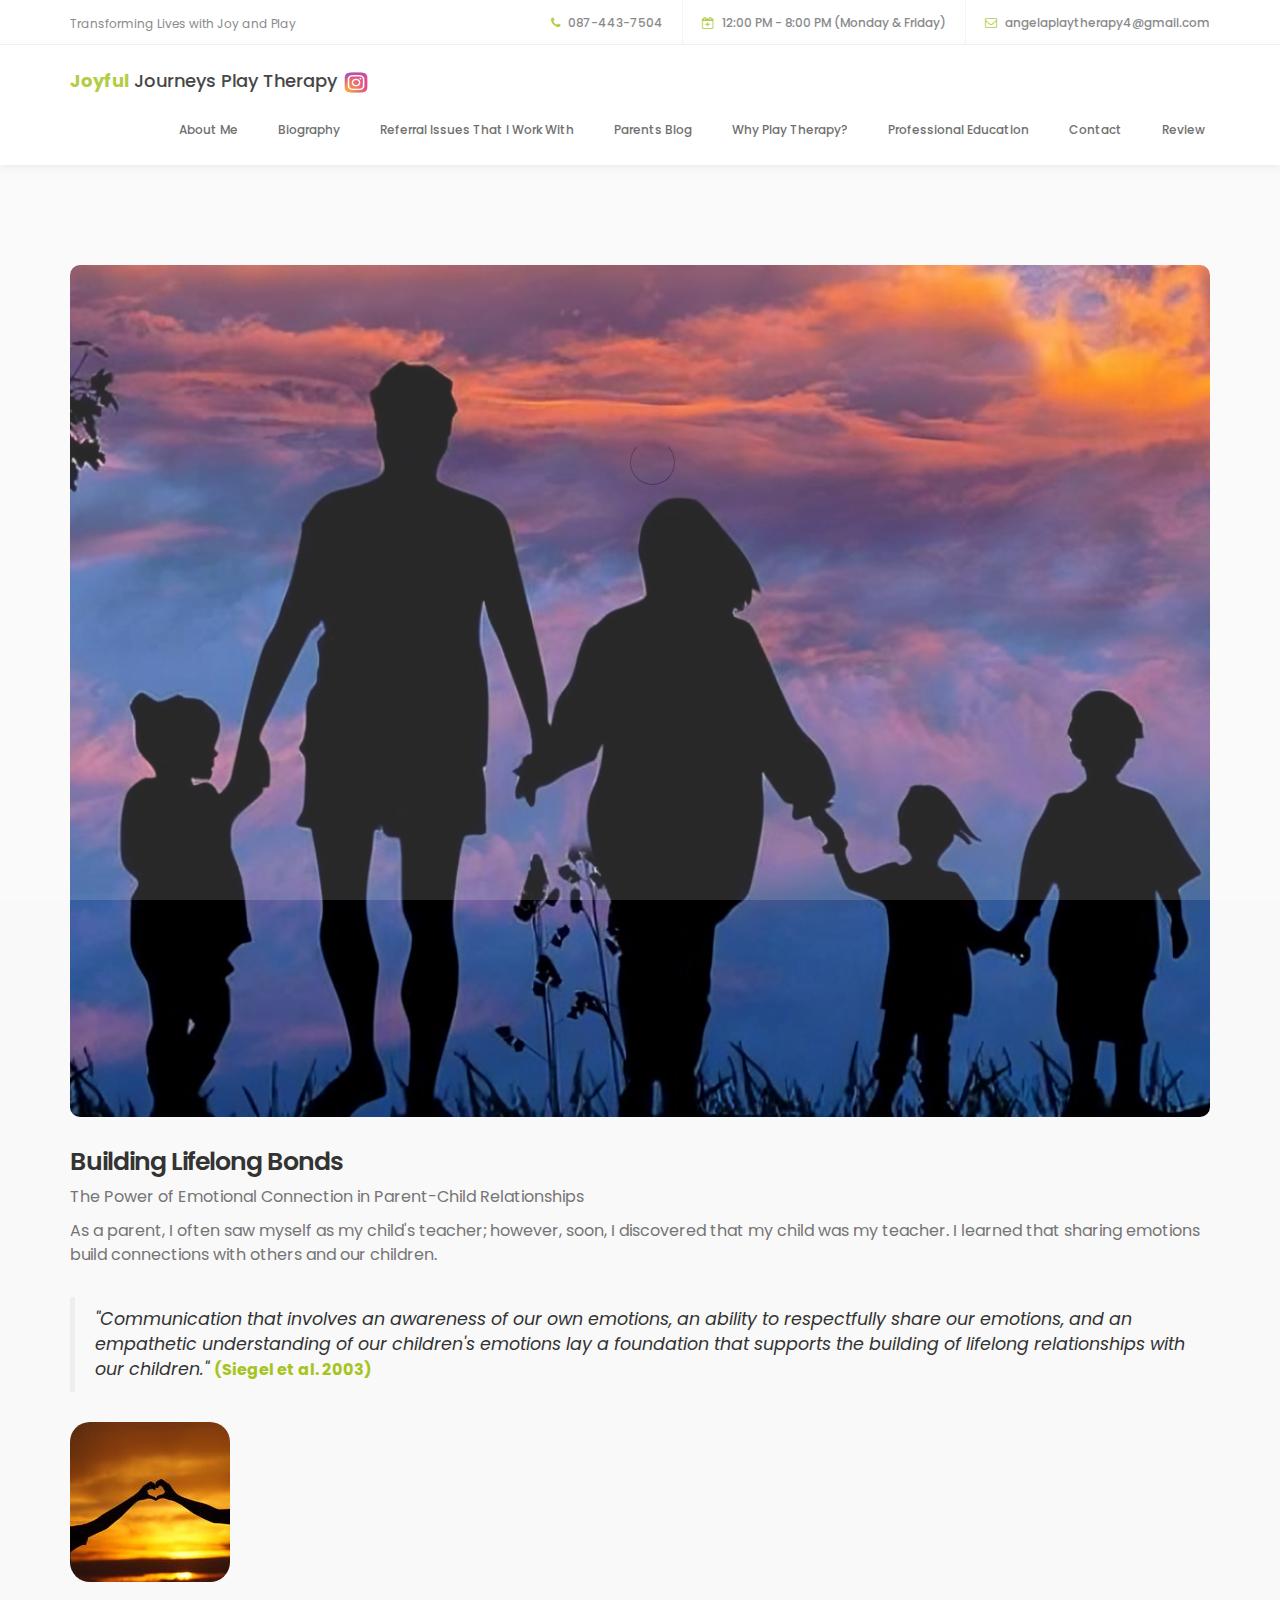
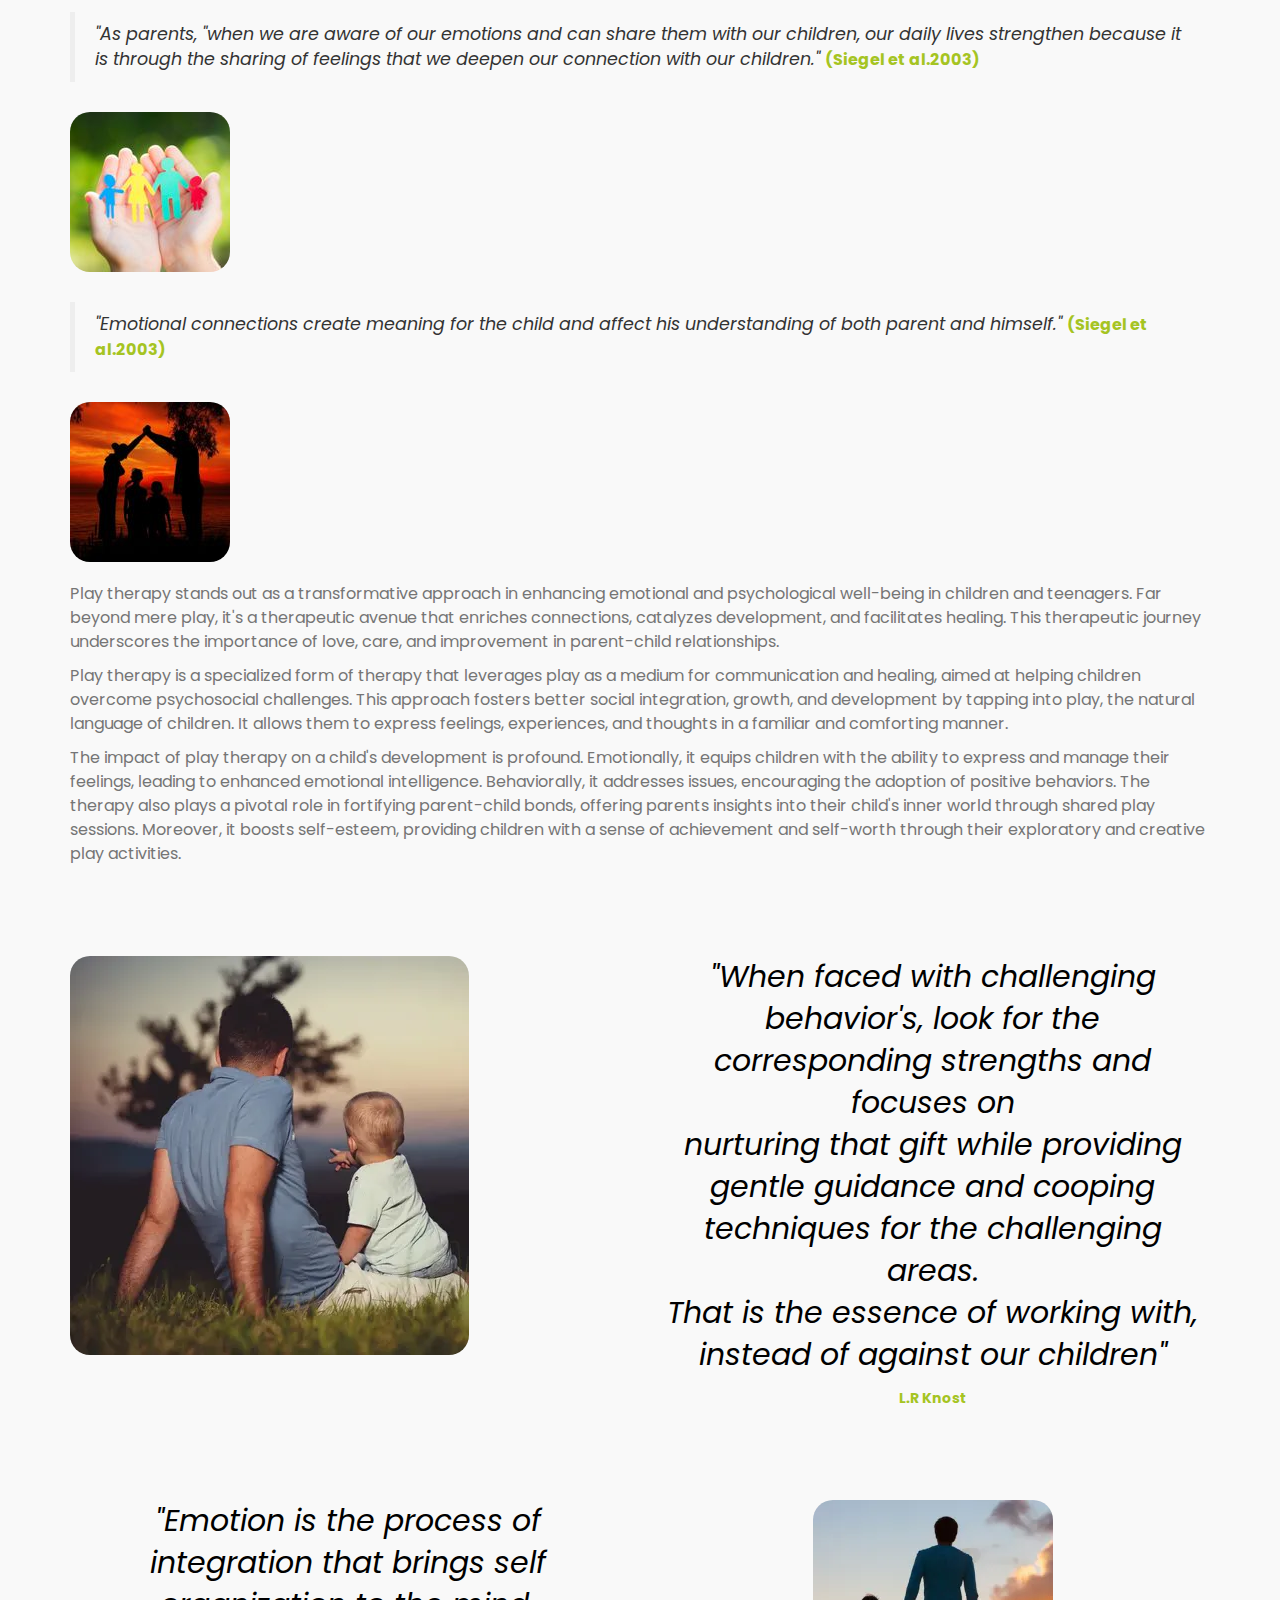
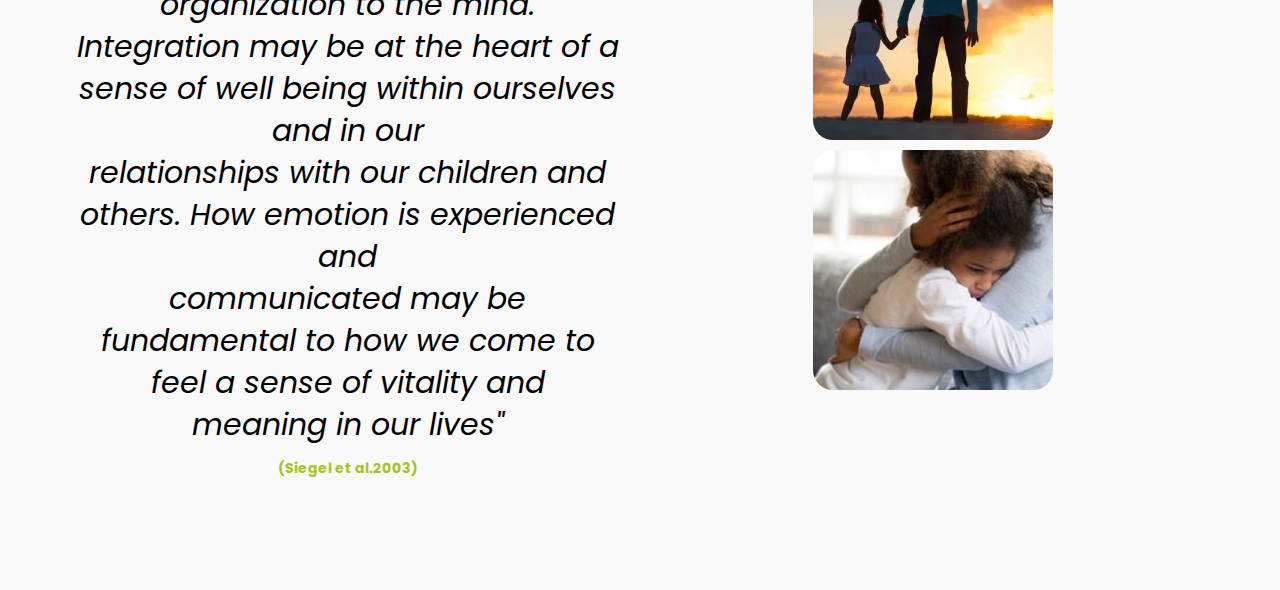
==== commit df6b3535: "Update navigation links, add play therapy section, and improve education section" ====
--- a/Building-Lifelong-Bonds.html
+++ b/Building-Lifelong-Bonds.html
@@ -67,7 +67,8 @@
 
 
      <!-- MENU -->
-     <section class="navbar navbar-default navbar-static-top" role="navigation">
+       <!-- MENU -->
+       <section class="navbar navbar-default navbar-static-top" role="navigation">
           <div class="container">
 
                <div class="navbar-header">
@@ -78,18 +79,28 @@
                     </button>
 
                     <!-- lOGO TEXT HERE -->
-                    <a href="index.html" class="navbar-brand"><b style="color: #A5C422;">Joyful</b> Journeys Play
-                         Therapy</a>
-                    <!-- <img src="images/logo.png" alt="logo" style="width: 211px; height: 109px;"> -->
+                    <div class="navbar-brand">
+
+                         <a href="index.html"><b style="color: #A5C422;">Joyful</b> Journeys Play Therapy
+                              <a href="https://www.instagram.com/angelafoldes4/" target="_blank"><img
+                                        src="./images/instagram.png" style="width: 28px; height: 25px;" /></a>
+                                   </a>
+
+                    </div>
                </div>
 
                <!-- MENU LINKS -->
                <div class="collapse navbar-collapse">
                     <ul class="nav navbar-nav navbar-right">
-                         <li><a href="./index.html" class="smoothScroll">Take me back!</a></li>
-                         <li class="appointment-btn"><a href="https://www.instagram.com/angelafoldes4/"
-                                   target="_blank">Connect me on <img src="./images/instagram.png"
-                                        style="width: 28px; height: 25px;" /></a></li>
+                         <li><a href="#about" class="smoothScroll">About Me</a></li>
+                         <li><a href="#biography" class="smoothScroll">Biography</a></li>
+                         <li><a href="#referral" class="smoothScroll">Referral Issues That I Work With</a></li>
+                         <li><a href="#news" class="smoothScroll">Parents Blog</a></li>
+                         <li><a href="#why" class="smoothScroll">Why Play Therapy?</a></li>
+                         <li><a href="#education" class="smoothScroll">Professional Education</a></li>
+                         <li><a href="#google-map" class="smoothScroll">Contact</a></li>
+                         <li><a href="#google-map" class="smoothScroll">Review</a></li>
+
                     </ul>
                </div>
 
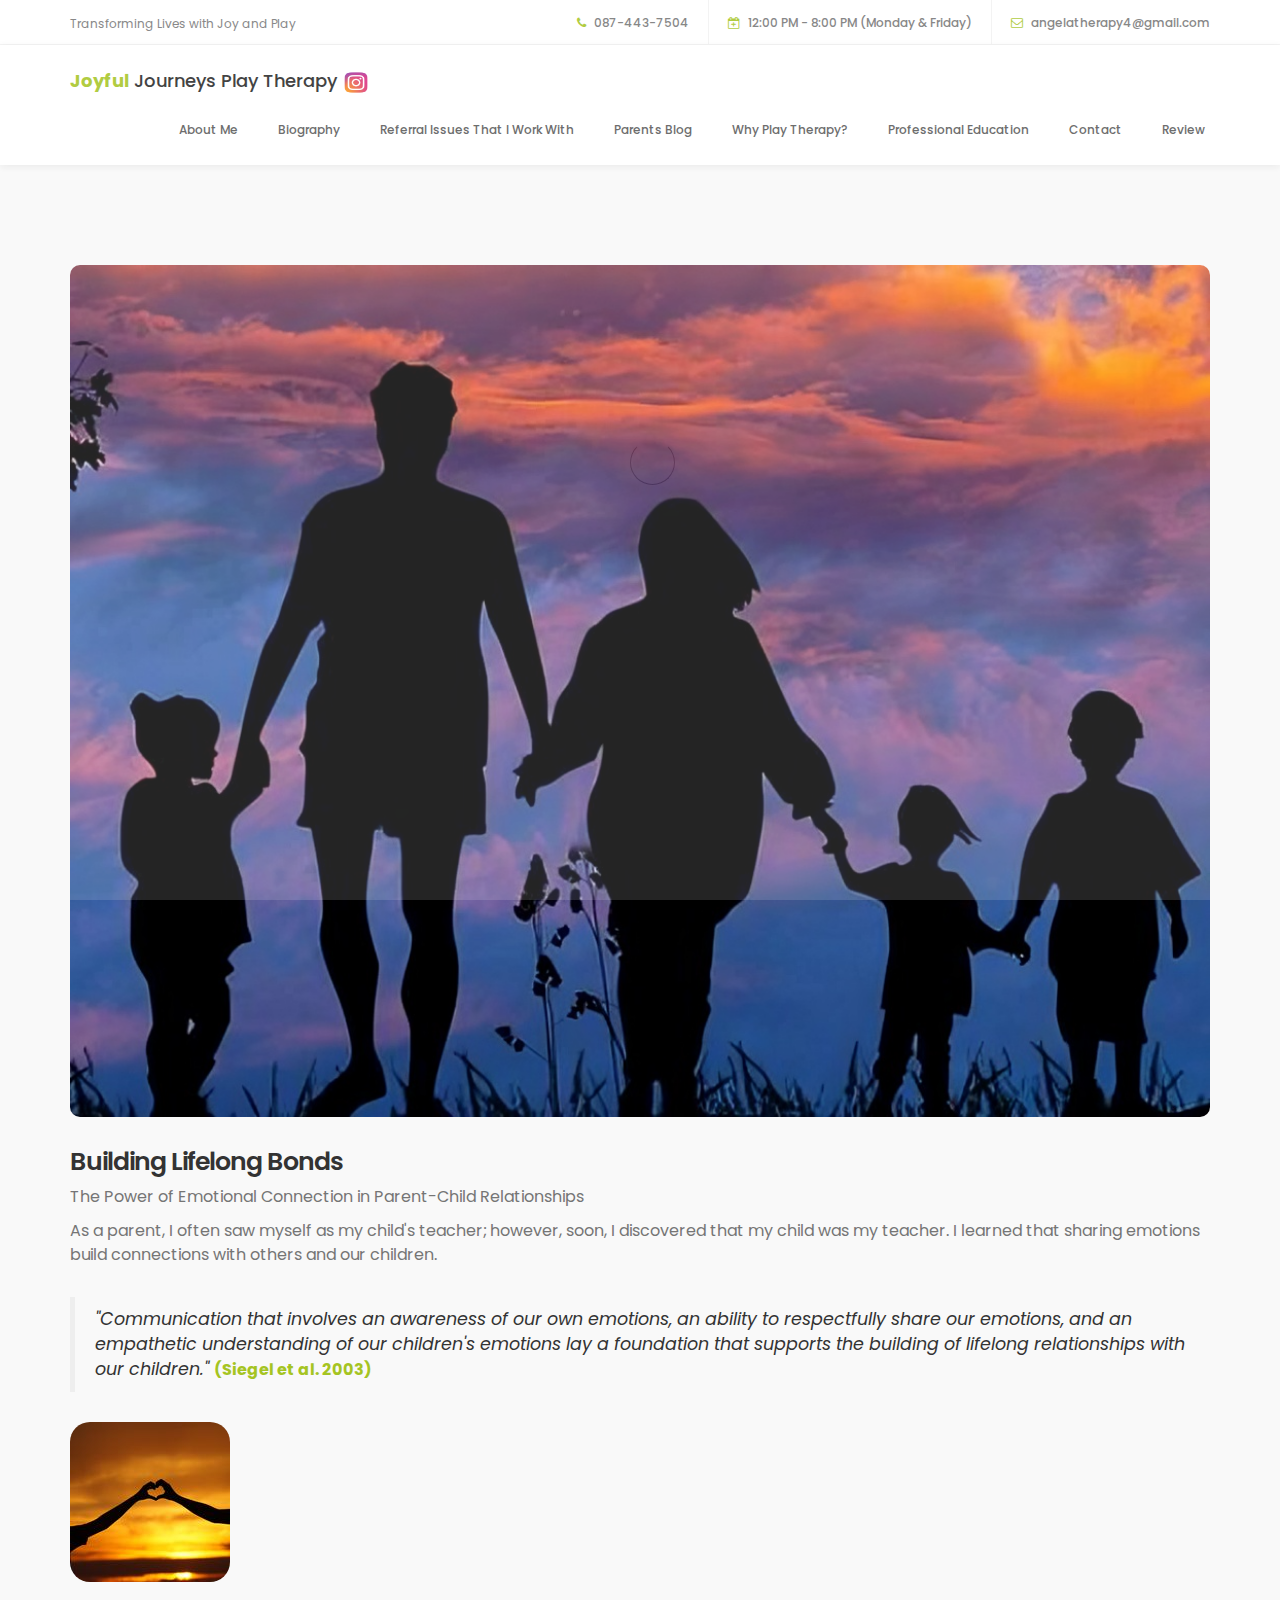
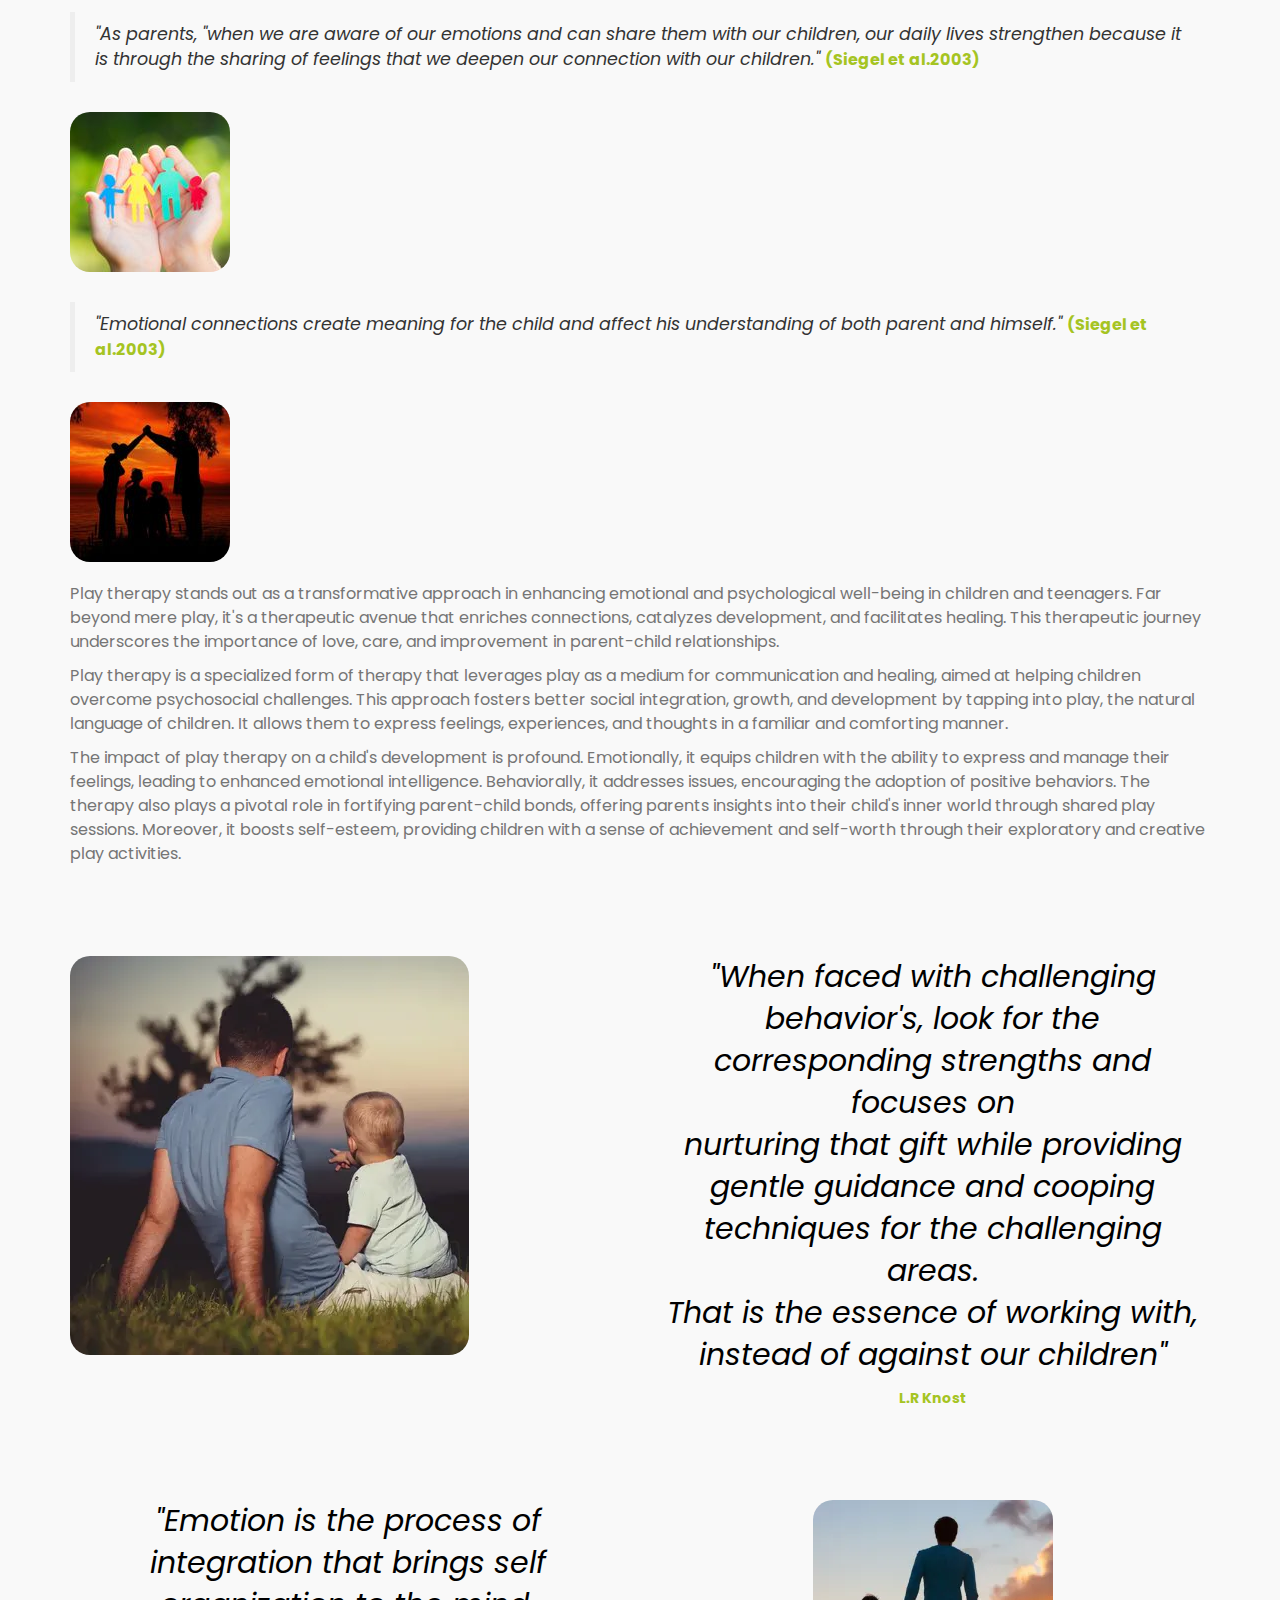
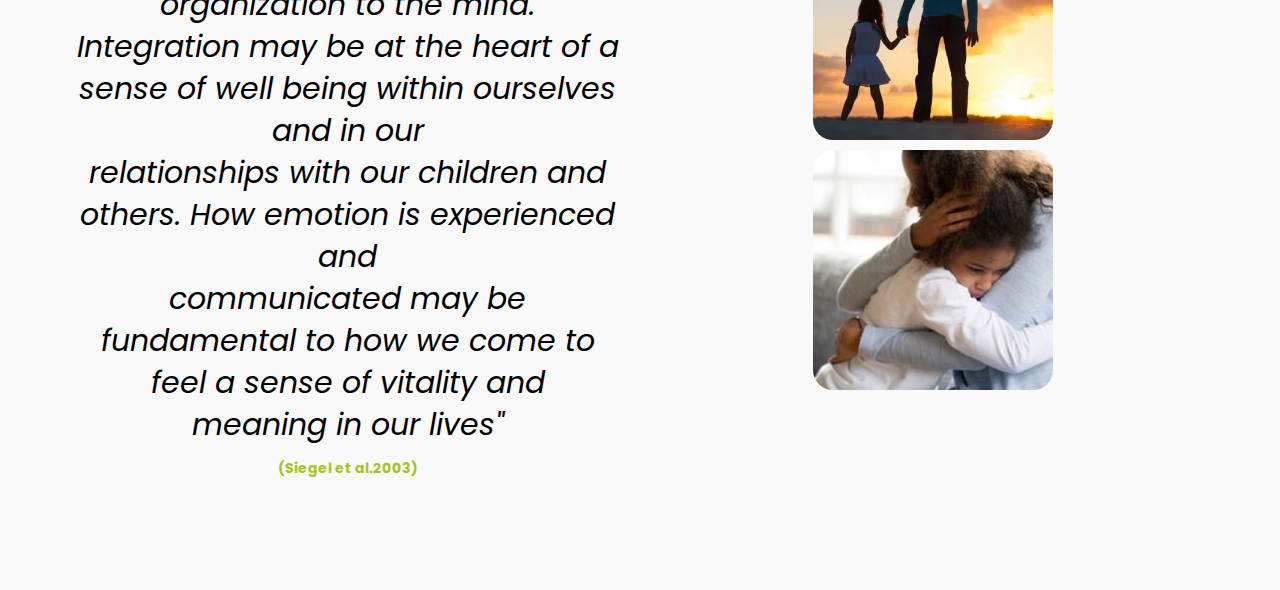
==== commit 73857ecd: "Update email address in contact sections across multiple files" ====
--- a/Building-Lifelong-Bonds.html
+++ b/Building-Lifelong-Bonds.html
@@ -58,7 +58,7 @@
                          <span class="date-icon"><i class="fa fa-calendar-plus-o"></i> 12:00 PM - 8:00 PM
                               (Monday & Friday)</span>
                          <span class="email-icon"><i class="fa fa-envelope-o"></i> <a
-                                   href="#">angelaplaytherapy4@gmail.com</a></span>
+                                   href="#">angelatherapy4@gmail.com</a></span>
                     </div>
 
                </div>
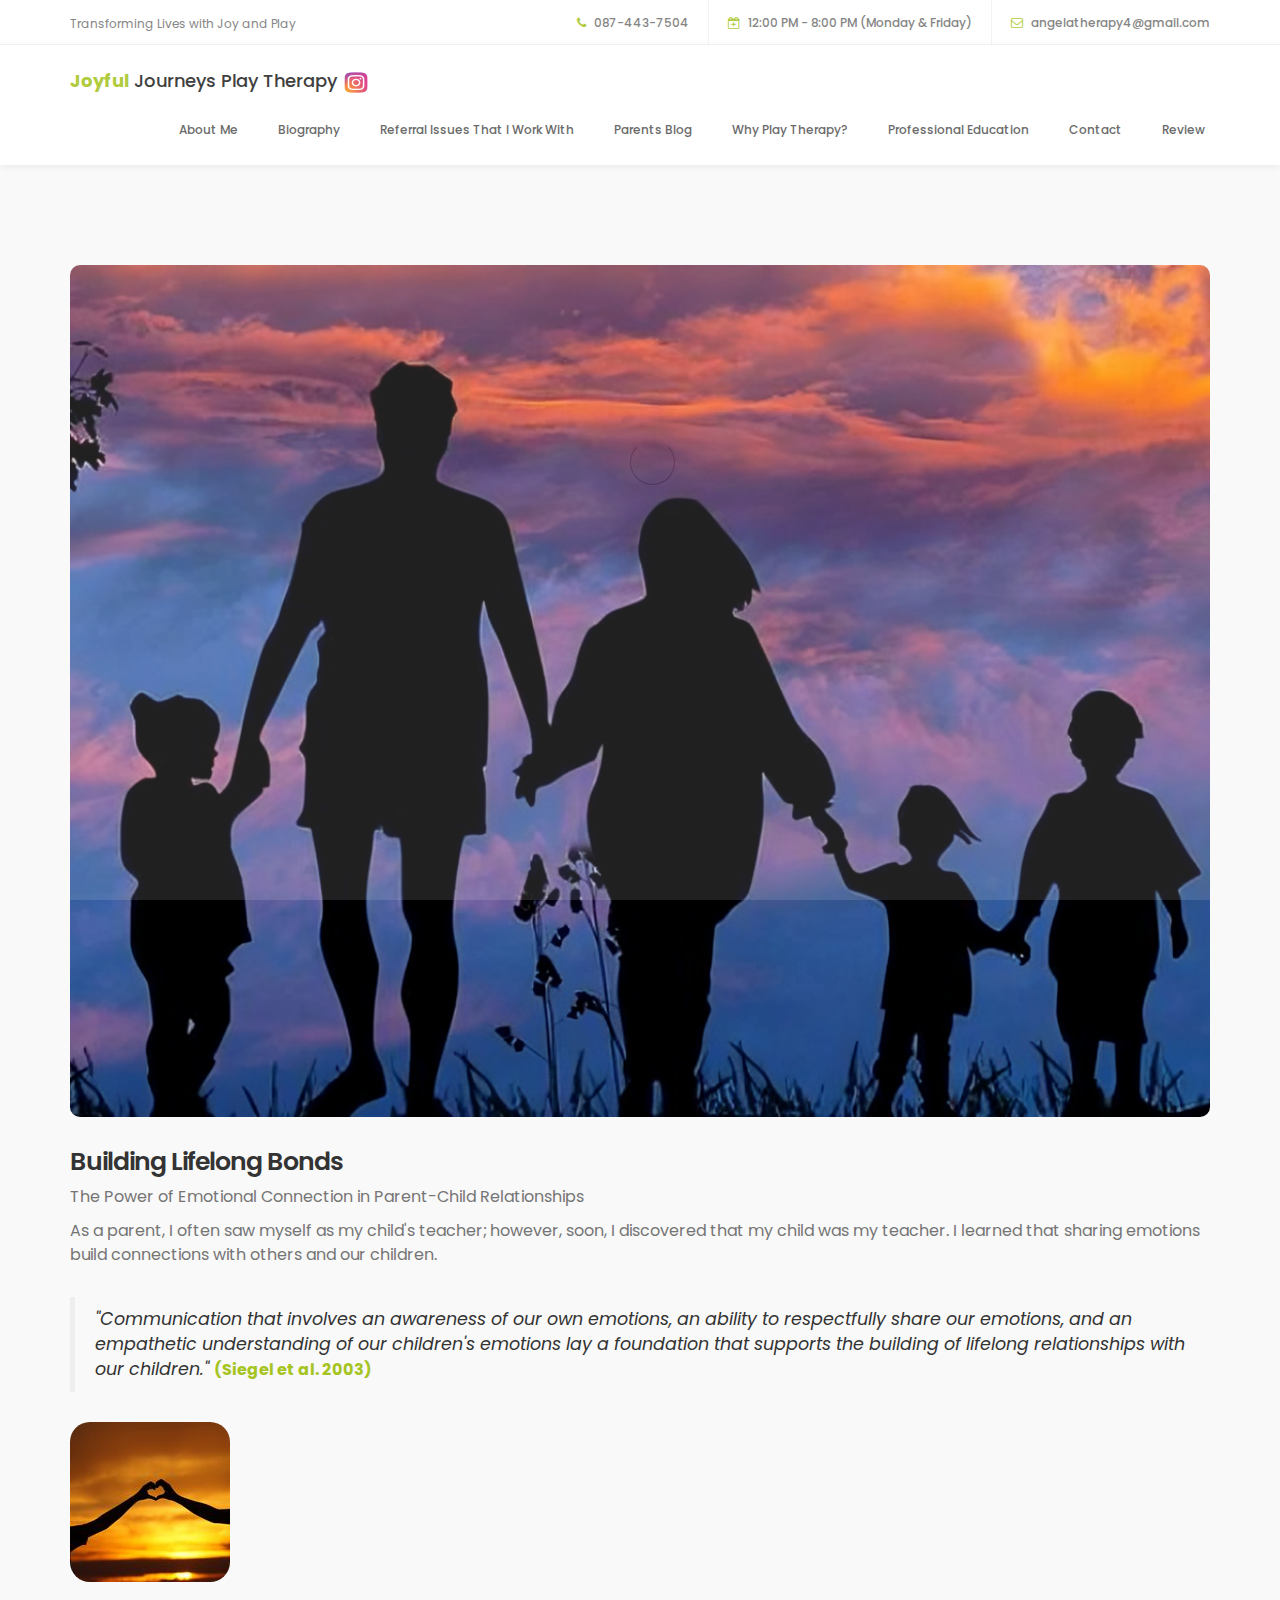
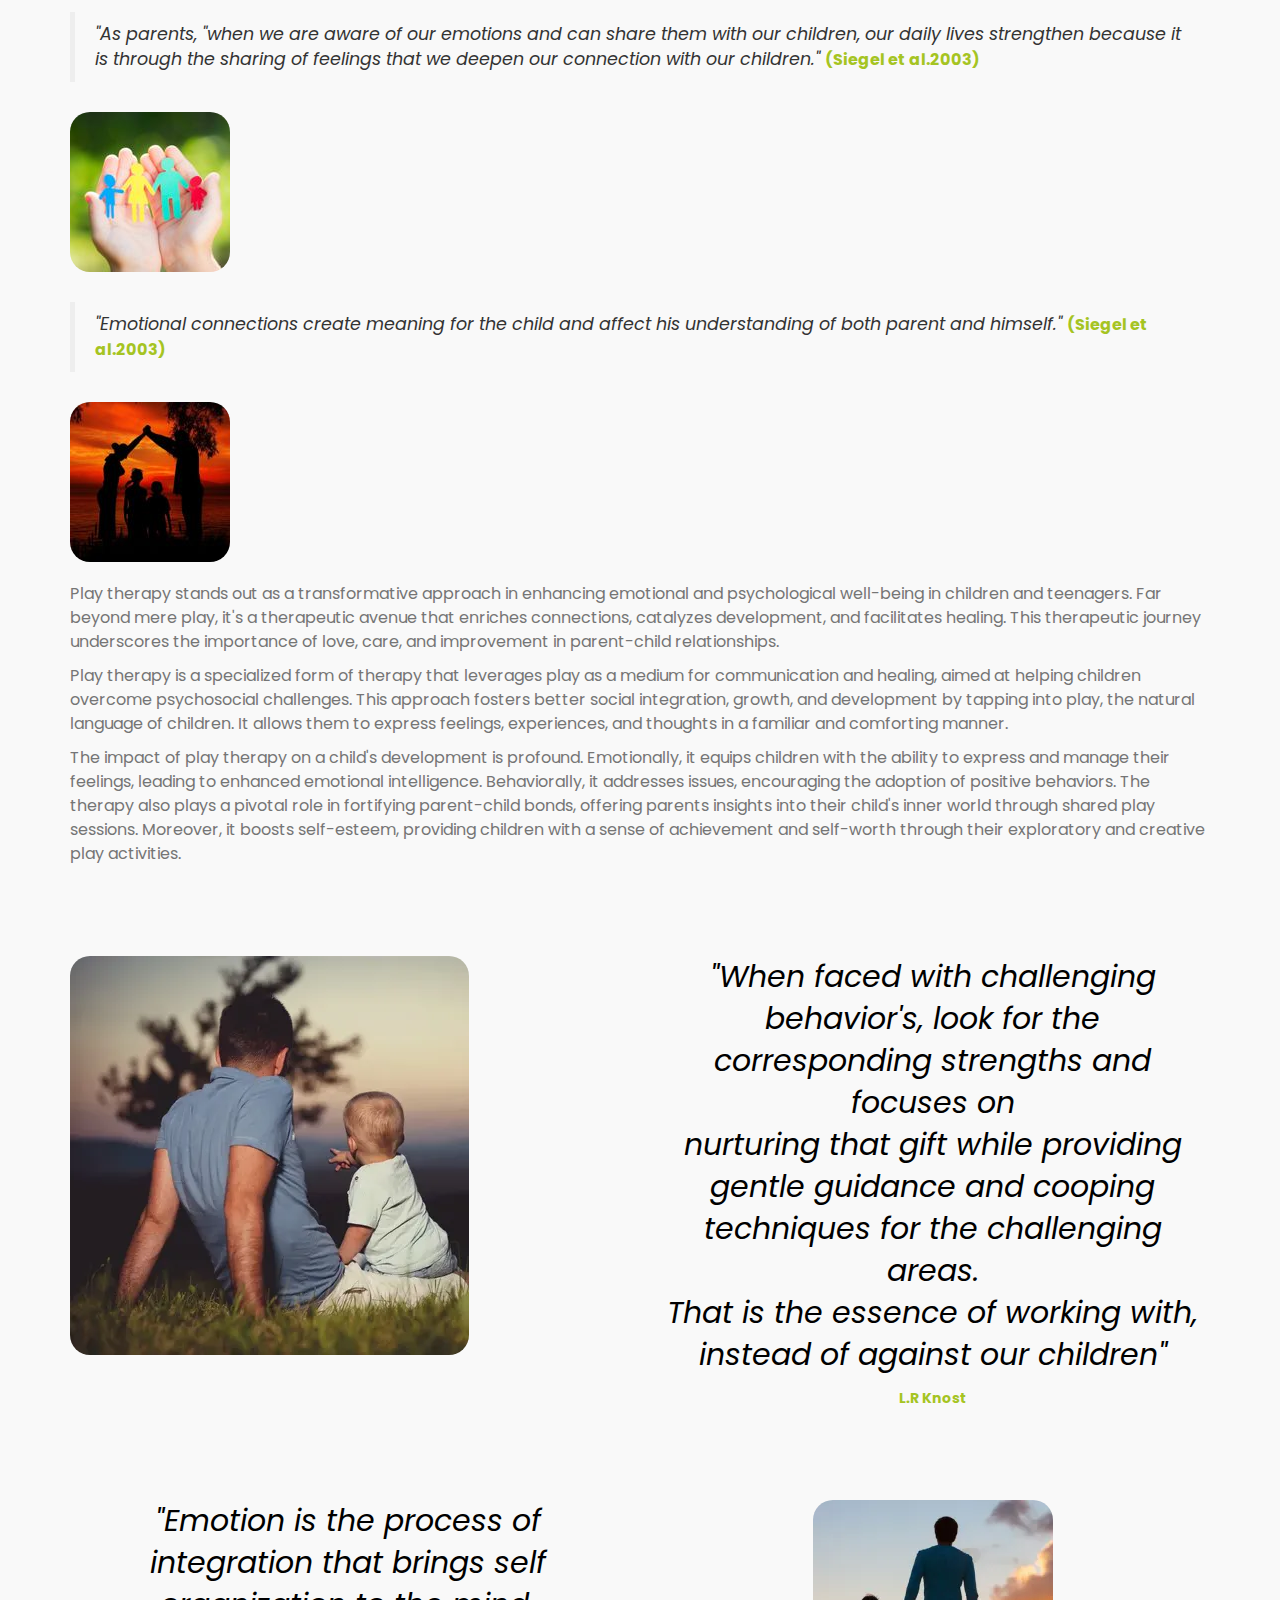
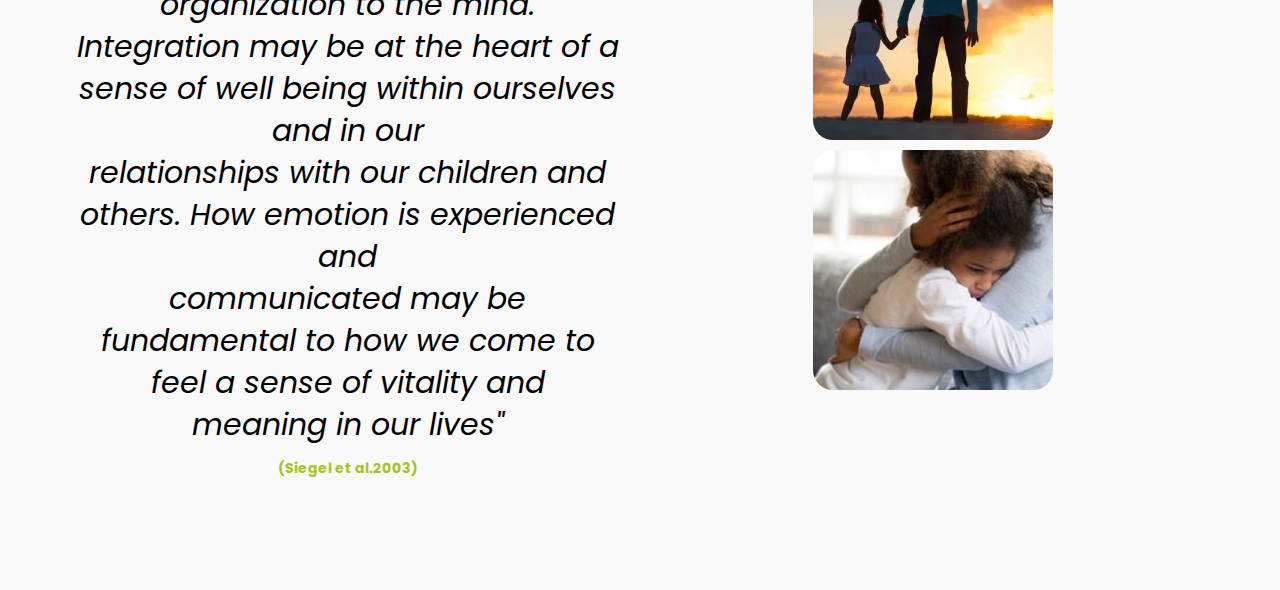
==== commit 4b8d125e: "Update phone number and email address in contact sections" ====
--- a/Building-Lifelong-Bonds.html
+++ b/Building-Lifelong-Bonds.html
@@ -54,11 +54,11 @@
                     </div>
 
                     <div class="col-md-8 col-sm-7 text-align-right">
-                         <span class="phone-icon"><i class="fa fa-phone"></i> 087-443-7504</span>
+                         <span class="phone-icon"><i class="fa fa-phone"></i><a href="tel:+353874437504"> 087-443-7504</a></span>
                          <span class="date-icon"><i class="fa fa-calendar-plus-o"></i> 12:00 PM - 8:00 PM
                               (Monday & Friday)</span>
                          <span class="email-icon"><i class="fa fa-envelope-o"></i> <a
-                                   href="#">angelatherapy4@gmail.com</a></span>
+                              href="mailto:angelatherapy4@gmail.com">angelatherapy4@gmail.com</a></span>
                     </div>
 
                </div>
@@ -92,14 +92,14 @@
                <!-- MENU LINKS -->
                <div class="collapse navbar-collapse">
                     <ul class="nav navbar-nav navbar-right">
-                         <li><a href="#about" class="smoothScroll">About Me</a></li>
-                         <li><a href="#biography" class="smoothScroll">Biography</a></li>
-                         <li><a href="#referral" class="smoothScroll">Referral Issues That I Work With</a></li>
-                         <li><a href="#news" class="smoothScroll">Parents Blog</a></li>
-                         <li><a href="#why" class="smoothScroll">Why Play Therapy?</a></li>
-                         <li><a href="#education" class="smoothScroll">Professional Education</a></li>
-                         <li><a href="#google-map" class="smoothScroll">Contact</a></li>
-                         <li><a href="#google-map" class="smoothScroll">Review</a></li>
+                         <li><a href="./index.html#about" class="smoothScroll">About Me</a></li>
+                         <li><a href="./index.html#biography" class="smoothScroll">Biography</a></li>
+                         <li><a href="./index.html#referral" class="smoothScroll">Referral Issues That I Work With</a></li>
+                         <li><a href="./index.html#news" class="smoothScroll">Parents Blog</a></li>
+                         <li><a href="./index.html#why" class="smoothScroll">Why Play Therapy?</a></li>
+                         <li><a href="./index.html#education" class="smoothScroll">Professional Education</a></li>
+                         <li><a href="./index.html#google-map" class="smoothScroll">Contact</a></li>
+                         <li><a href="./index.html#google-map" class="smoothScroll">Review</a></li>
 
                     </ul>
                </div>
